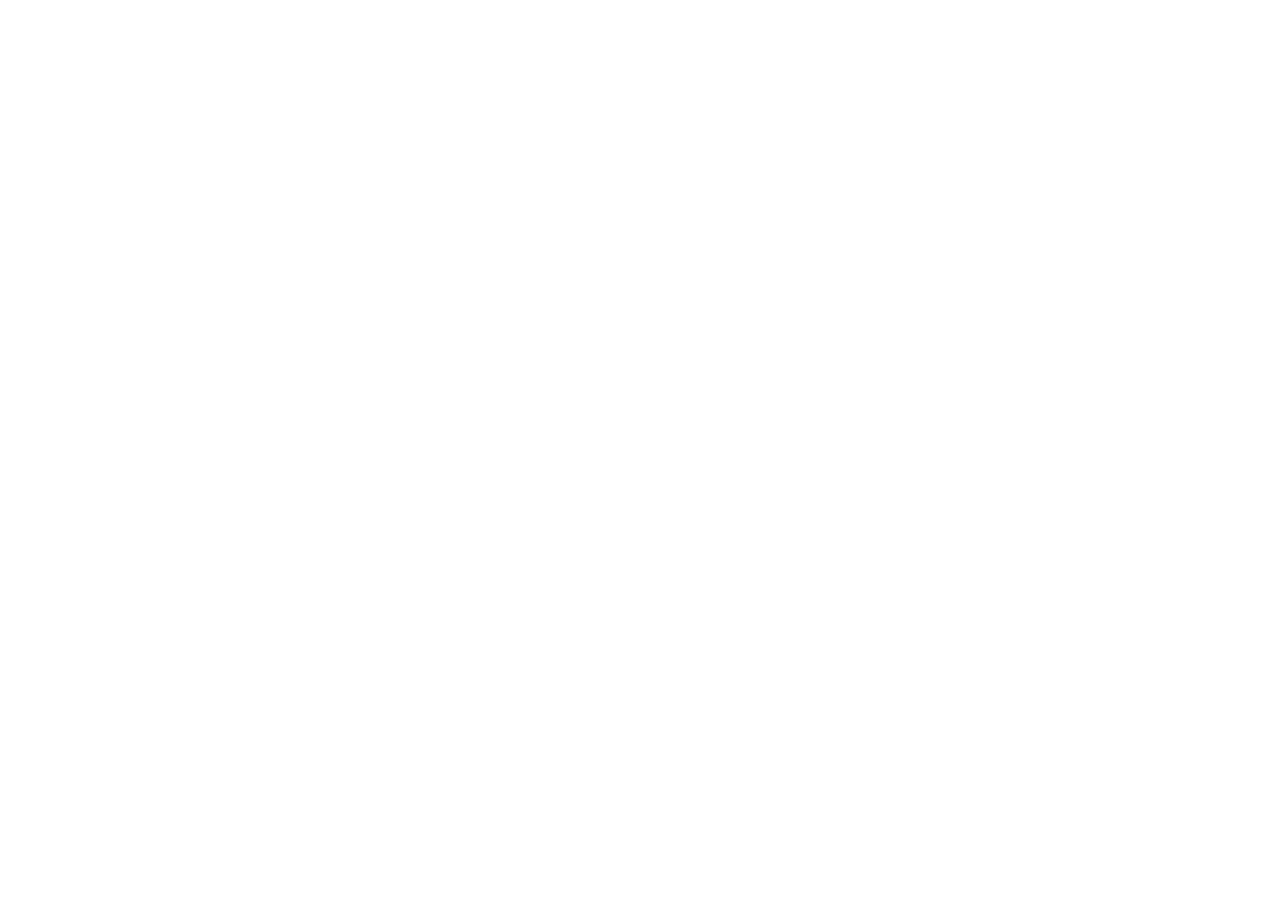
==== fuiaprovado/index.html @ 2efbf6ef "Add files via upload" ====
<!DOCTYPE html>
<html lang="pt-BR" dir="ltr">
<head>
<meta name="robots" content="index, follow">
<link rel="shortcut icon" href="data:">
<meta property="og:type" content="website">
<meta property="og:url" content="https://fuiaprovado.org/">
<meta property="og:title" content="Atalho para Ser Aprovado Rápido">
<meta property="og:description" content="DESCUBRA como pessoas comuns estão pegando um ATALHO e conseguindo ser APROVADAS em concurso público, estudando poucos meses.">
<meta property="og:image" content="images/tXWFQw4600900.png">
<meta charset="utf-8">
<meta name="viewport" content="width=device-width, initial-scale=1, shrink-to-fit=no">
<title>Atalho para Ser Aprovado Rápido</title>
<link rel="preconnect" href="https://fonts.googleapis.com">
<link rel="preconnect" href="https://fonts.gstatic.com" crossorigin>
<link href="https://fonts.googleapis.com/css2?family=Poppins:wght@400;500;600;700;800&amp;family=Roboto:wght@400;500;600;700;800&amp;family=Montserrat:wght@400;500;600;700;800&amp;display=swap" rel="stylesheet" media="print" onload="this.onload=null;this.removeAttribute('media');">
<style>.items-center{align-items:center}.grid-cols-6{grid-template-columns: repeat(6, minmax(0, 1fr))}.grid-cols-5{	grid-template-columns: repeat(5, minmax(0, 1fr))}.grid-cols-4{grid-template-columns: repeat(4, minmax(0, 1fr))}.grid-cols-2{grid-template-columns: repeat(2, minmax(0, 1fr))}.grid-cols-3{grid-template-columns: repeat(3, minmax(0, 1fr))}.grid-cols-1{grid-template-columns: repeat(1, minmax(0, 1fr))}.grid{display:grid}.basis-1\/2{flex-basis:50%}.flex{display:flex}.gap-1{gap:4px}.gap-2{gap:8px}.gap-4{gap:16px}.gap-6{gap:24px}.gap-12{48px}.gap-24{gap:96px}.justify-center{justify-content:center}.basis-full{flex-basis:100%}html{scroll-behavior:smooth;-webkit-touch-callout:none;-webkit-user-select:none;-khtml-user-select:none;-moz-user-select:none;-ms-user-select:none;user-select:none;-webkit-tap-highlight-color:transparent}body,center,dd,del,div,dt,em,footer,h1,h2,h3,h4,h5,h6,i,iframe,img,p,q,s,small,span,strike,strong,sub,sup,table,tbody,td,tr,u{margin:-1px 0 0 0;padding:0;border:0;font-size:100%;font:inherit;vertical-align:baseline;font-family:Roboto,sans-serif}.u{-moz-user-select:none;-webkit-user-select:none;cursor:default}table{border-collapse:collapse;border-spacing:0}body{line-height:1}body{background-color:#ffffff;overflow-x:hidden}iframe,img,svg{max-width:100%}h1,h1 b,h1 span,h2,h2 b,h2 span,h3,h3 b,h3 span{font-family:Poppins,sans-serif}a{text-decoration:none;font-family:Roboto,sans-serif}a.btn{font-family:Montserrat,sans-serif}em span.lg,em span.md,em span.sm{font-style:italic}@media (max-width:600px){.flex-large,.flex-small{margin-right:0!important;margin-bottom:16px}}.flexrow{display:flex;flex-direction:row;flex-wrap:wrap;align-items:center}.flex-large,.flex-small{flex-basis:100%}.flex-large:last-child,.flex-small:last-child{margin-right:0!important}@media (min-width:600px){.flex-small{flex:1;margin-bottom:0!important;padding-bottom:0!important}.flex-small.half{flex:0 0 calc(1 / 2 * 100%)}.flex-small.one-fifth{flex:0 0 calc(1 / 5 * 100%)}.flex-small.two-fifths{flex:0 0 calc(2 / 5 * 100%)}.flex-small.one-fourth{flex:0 0 calc(1 / 4 * 100%)}.flex-small.two-fourths{flex:0 0 calc(2 / 4 * 100%)}.flex-small.three-fourths{flex:0 0 calc(3 / 4 * 100%)}.flex-small.one-third{flex:0 0 calc(1 / 3 * 100%)}.flex-small.two-thirds{flex:0 0 calc(2 / 3 * 100%)}}@media (min-width:1000px){.flex-large{flex:1;margin-bottom:0}.flex-large.half{flex:0 0 calc(1 / 2 * 100%)}.flex-large.one-fifth{flex:0 0 calc(1 / 5 * 100%)}.flex-large.two-fifths{flex:0 0 calc(2 / 5 * 100%)}.flex-large.one-fourth,.flex-large.two-fourths{flex:0 0 calc(1 / 4 * 100%)}.flex-large.three-fourths{flex:0 0 calc(3 / 4 * 100%)}.flex-large.one-third{flex:0 0 calc(1 / 3 * 100%)}.flex-large.two-thirds{flex:0 0 calc(2 / 3 * 100%)}}@media (min-width:640px){.sm\:gap-1{gap:6px}.sm\:gap-2{gap:12px!important}.sm\:gap-4{gap:24px}.sm\:gap-6{gap:32px}.sm\:gap-12{gap:64px}.sm\:gap-24{gap:128px}.sm\:grid-cols-6{grid-template-columns:repeat(6,minmax(0,1fr))}.sm\:grid-cols-5{grid-template-columns:repeat(5,minmax(0,1fr))}.sm\:grid-cols-4{grid-template-columns:repeat(4,minmax(0,1fr))}.sm\:grid-cols-2{grid-template-columns:repeat(2,minmax(0,1fr))}.sm\:grid-cols-3{grid-template-columns:repeat(3,minmax(0,1fr))}.sm\:grid-cols-1{grid-template-columns:repeat(1,minmax(0,1fr))}}</style>
<link rel="preload" href="https://scripts.converteai.net/c17fd417-17ac-483f-8086-0407f2faa166/players/63f0d8cd026ea5000a0224a9/player.js" as="script">
<link rel="preload" href="https://cdn.converteai.net/lib/js/smartplayer/v1/smartplayer.min.js" as="script">
<link rel="preload" href="https://images.converteai.net/c17fd417-17ac-483f-8086-0407f2faa166/players/63f0d8cd026ea5000a0224a9/thumbnail.jpg" as="image">
<link rel="preload" href="https://cdn.converteai.net/c17fd417-17ac-483f-8086-0407f2faa166/63f0d8b142e9f70009e6e806/playlist.m3u8" as="fetch">
<link rel="dns-prefetch" href="https://cdn.converteai.net">
<link rel="dns-prefetch" href="https://scripts.converteai.net">
<link rel="dns-prefetch" href="https://images.converteai.net">
<link rel="dns-prefetch" href="https://api.vturb.com.br">
</head>
<body>
<style>
.uzYuBy4374684 {display: none}
@media (max-width: 640px) {
html {overflow-x:hidden}
}
</style>
<style>.zooming { animation: zooming 1.25s ease infinite; } @keyframes zooming { 0% { transform: scale(1, 1); } 50% { transform: scale(1.1, 1.1); } 100% { transform: scale(1, 1); } }</style>
<style>.px-1{padding-left:4px;padding-right:4px}.pt-0.5{padding-top:2px}.mt-4{margin-top:16px}@media (min-width:640px){.sm\:text-sm{font-size:14px;line-height:20px}}.mt-2{margin-top:8px}.mb-2{margin-bottom:8px}.flex{display:flex}.w-full{width:100%}.space-x-1>:not([hidden])~:not([hidden]){margin-left:.25rem}.items-center{align-items:center}.font-\[Helvetica\]{font-family:Helvetica,Arial,sans-serif}.cursor-pointer{cursor:pointer}.rounded-full{border-radius:99999px}.h-12{height:48px}.w-12{width:48px}.flex-col{flex-direction:column}.py-1{padding-top:4px;padding-bottom:4px}.px-3{padding-left:12px;padding-right:12px}.pl-0\.5,.px-0\.5{padding-left:2px}.rounded-\[18px\]{border-radius:18px}.bg-stone-100{background-color:#f5f5f4}.px-0\.5{padding-right:2px}.font-semibold{font-weight:600}.text-\[\#365899\]{color:#365899}.text-\[13px\]{font-size:13px}.leading-4{line-height:16px}.hover\:underline:hover{text-decoration-line:underline}.text-sm{font-size:14px}.relative{position:relative}.justify-between{justify-content:space-between}.grow{flex-grow:1}.text-xs{font-size:12px}.text-\[\#90949c\]{color:#90949c}.ml-px{margin-left:1px}.gap-1{gap:4px}.w-fit{width:fit-content}.hidden{display:none}.-mt-1{margin-top:-4px}.-mt-2{margin-top:-8px}.mr-2{margin-right:8px}.h-4,.h-5{height:16px}.drop-shadow{--tw-drop-shadow:drop-shadow(0 1px 2px rgba(0, 0, 0, 0.1)) drop-shadow(0 1px 1px rgba(0, 0, 0, 0.06));filter:var(--tw-drop-shadow)}.bg-slate-50{background-color:#f8fafc}.py-0\.5{padding-top:2px;padding-bottom:2px}.pr-1{padding-right:4px}.block{display:block}.w-4{width:16px}.-ml-1{margin-left:-4px}.ml-4{margin-left:16px}.gap-x-0\.5{column-gap:2px}.mr-0\.5{margin-right:2px;margin-left:2px}.border-l{border-left-width:1px}.border-slate-300{border-color:#cbd5e1}.border-dotted{border-style:dotted}.ml-5{margin-left:20px}.h-8{height:32px}.w-8{width:32px}.h-10{height:40px}.w-10{width:40px}@media (min-width:640px){.sm\:w-16{width:64px}.sm\:ml-12{margin-left:48px}}.pl-2{padding-left:8px}</style>
<iframe src="https://go.hotmart.com/O6185110C" style="display:none"></iframe>
<div class="division-1657813536866__wrapper">
<style>
#division-1657813536866 {
position: relative;
padding: 3vh 20vw 1vh 20vw;
background-color: #ffffff;
}
@media (max-width:1200px) {
#division-1657813536866 {
padding: 2.25vh 15vw 0.75vh 15vw;
}
}
@media (max-width:600px) {
#division-1657813536866 {
padding: 1.5vh 1.5vw 0.001vh 1.5vw;
}
}
</style>
<div id="division-1657813536866" class="nMbjaC4222571">
<style>
.video-1657813533086ArMz3l {
border: 1px solid #4adede;
box-shadow: 0 0 6px 3px rgba(74, 222, 222, 0.33);
border-radius: 4px;
}
video.smartplayer-video {
border-radius: NaNpx !important;
}
</style>
<div class="video-1657813533086ArMz3l">
<div id="vid_63f0d8cd026ea5000a0224a9" style="position:relative;width:100%;padding: 56.25% 0 0;"><img id="thumb_63f0d8cd026ea5000a0224a9" src="images/thumbnail.jpg" style="position:absolute;top:0;left:0;width:100%;height:100%;object-fit:cover;display:block;"><div id="backdrop_63f0d8cd026ea5000a0224a9" style="position:absolute;top:0;width:100%;height:100%;-webkit-backdrop-filter:blur(5px);backdrop-filter:blur(5px);"></div></div><script type="text/javascript" id="scr_63f0d8cd026ea5000a0224a9">var s=document.createElement("script");s.src="https://scripts.converteai.net/c17fd417-17ac-483f-8086-0407f2faa166/players/63f0d8cd026ea5000a0224a9/player.js",s.async=!0,document.head.appendChild(s);</script>
</div>
<div class="description-16578141835486qxbNr">
<style>
.description-16578141835486qxbNr-element h3 {
font-size: 1.32vw;
text-align: center;
padding-top: 3vh;
padding-bottom: 2vh;
color: #000000;
line-height: 1.1;
font-weight: 400;
false
}
@media (max-width: 1200px) {
.description-16578141835486qxbNr-element h3 {
font-size: 1.80vw;
padding-top: 2.25vh;
padding-bottom: 1.5vh;
}
}
@media (max-width: 640px) {
.description-16578141835486qxbNr-element h3 {
font-size: 4.00vw;
padding-top: 2.25vh;
padding-bottom: 1.5vh;
text-align: center;
}
}
</style>
<div class="description-16578141835486qxbNr-element ">
<h3>
<span class="xl"></span> pessoas assistindo agora...
</h3>
</div>
</div>
<div class="button-1657813946622FRFjIW uzYuBy4374684">
<style>
a.button-1657813946622FRFjIW-element {
background-color: #ffd500;
border-radius: 4px;
border: none;
color: #000000;
padding: 16px 32px 16px 32px;
font-weight: 600;
display: block;
width: fit-content;
text-align: center;
margin: 4vh auto 2vh auto;
font-size: 1.49vw;
box-sizing: border-box;
max-width: 100%;
}
@media (max-width: 1200px) {
a.button-1657813946622FRFjIW-element {
font-size: 1.69vw;
margin: 2.64vh auto 1.5vh auto
}
}
@media (max-width: 640px) {
a.button-1657813946622FRFjIW-element {
font-size: 3.94vw;
margin: 2vh auto 1vh auto
}
}
</style>
<a href="https://pay.kiwify.com.br/SSVUXRl" target="_blank" class="btn button-1657813946622FRFjIW-element zooming">
QUERO SER APROVADO
</a>
</div>
<div class="hyperlink-XpykHe2283386 uzYuBy4374684">
<style>
.hyperlink-XpykHe2283386-element {
font-size: 1.20vw;
font-weight: 500;
color: #0d6efd !important;
text-align: center;
display: block;
margin: 2vh auto 2vh auto;
padding: 0 !important;
}
@media (max-width: 1200px) {
.hyperlink-XpykHe2283386-element {
font-size: 2.10vw;
}
}
@media (max-width: 640px) {
.hyperlink-XpykHe2283386-element {
font-size: 3.00vw;
}
}
</style>
<a class="hyperlink-XpykHe2283386-element" href="https://pay.kiwify.com.br/SSVUXRl" target="_blank" rel="nofollow">
̶A̶d̶i̶c̶i̶o̶n̶a̶r̶ ̶a̶o̶ ̶c̶a̶r̶r̶i̶n̶h̶o̶ ̶p̶o̶r̶ ̶R̶$̶ ̶4̶9̶7̶
</a>
</div>
<div class="hyperlink-1657814165233XBbbd5 uzYuBy4374684">
<style>
.hyperlink-1657814165233XBbbd5-element {
font-size: 1.20vw;
font-weight: 500;
color: #0d6efd !important;
text-align: center;
display: block;
margin: 2vh auto 2vh auto;
padding: 0 !important;
}
@media (max-width: 1200px) {
.hyperlink-1657814165233XBbbd5-element {
font-size: 2.10vw;
}
}
@media (max-width: 640px) {
.hyperlink-1657814165233XBbbd5-element {
font-size: 3.00vw;
}
}
</style>
<a class="hyperlink-1657814165233XBbbd5-element" href="https://pay.kiwify.com.br/SSVUXRl" target="_blank" rel="nofollow">
Adicionar ao carrinho por 12x de R$ 19,78 (APENAS HOJE <span class="sm"></span>)
</a>
</div>
</div>
</div>
<div class="division-WgwioL1836664__wrapper">
<style>
#division-WgwioL1836664 {
position: relative;
padding: 3vh 20vw 0.01vh 20vw;
background-color: #ffffff;
}
@media (max-width:1200px) {
#division-WgwioL1836664 {
padding: 2.25vh 15vw 0.001vh 15vw;
}
}
@media (max-width:600px) {
#division-WgwioL1836664 {
padding: 1.5vh 1.5vw 1.5vh 1.5vw;
}
}
</style>
<div id="division-WgwioL1836664" class="tAoICX4222596 uzYuBy4374684">
<div class="subheadline-qNticn1808880">
<style>
.subheadline-qNticn1808880-element h2 {
font-size: 1.65vw;
text-align: center;
padding-top: 2vh;
padding-bottom: 2vh;
color: #000000;
line-height: 1.1;
font-weight: 400;
false
}
@media (max-width: 1200px) {
.subheadline-qNticn1808880-element h2 {
font-size: 2.50vw;
padding-top: 1.5vh;
padding-bottom: 1.5vh;
}
}
@media (max-width: 640px) {
.subheadline-qNticn1808880-element h2 {
font-size: 4.38vw;
padding-top: 1.5vh;
padding-bottom: 1.5vh;
text-align: center;
}
}
</style>
<div class="subheadline-qNticn1808880-element subheadline">
<h2>
<b>ALGUNS DOS APROVADOS:</b>
</h2>
</div>
</div>
</div>
</div>
<div class="division-1657814269107__wrapper">
<style>
#division-1657814269107 {
position: relative;
padding: 3vh 20vw 3vh 20vw;
background-color: #ffffff;
}
@media (max-width:1200px) {
#division-1657814269107 {
padding: 2.25vh 15vw 2.25vh 15vw;
}
}
@media (max-width:600px) {
#division-1657814269107 {
padding: 1.5vh 1.5vw 1.5vh 1.5vw;
}
}
</style>
<div id="division-1657814269107" class="Jmtdcf4222596 grid grid-cols-1 sm:grid-cols-2 items-center gap-1 sm:gap-2 uzYuBy4374684">
<style>
.video-ptxRKp7830856 iframe {
border: none;
box-shadow: none;
border-radius: undefined;
}
</style>
<div class="video-ptxRKp7830856" style="padding:56.25% 0 0 0;position:relative;">
<iframe id="player-ptxRKp7830856" src="https://www.youtube.com/embed/by9CtiFEdO0?controls=0&amp;rel=0&amp;controls=0&amp;showinfo=0&amp;playsinline=1&amp;enablejsapi=1" title="YouTube video player" frameborder="0" allow="accelerometer; autoplay; clipboard-write; encrypted-media; gyroscope; picture-in-picture" allowfullscreen style="position:absolute;top:0;left:0;width:100%;height:100%;"></iframe>
</div>
<style>
.video-Khgisn7883831 iframe {
border: none;
box-shadow: none;
border-radius: undefined;
}
</style>
<div class="video-Khgisn7883831" style="padding:56.25% 0 0 0;position:relative;">
<iframe id="player-Khgisn7883831" src="https://www.youtube.com/embed/de0HfbcaMDQ?controls=0&amp;rel=0&amp;controls=0&amp;showinfo=0&amp;playsinline=1&amp;enablejsapi=1" title="YouTube video player" frameborder="0" allow="accelerometer; autoplay; clipboard-write; encrypted-media; gyroscope; picture-in-picture" allowfullscreen style="position:absolute;top:0;left:0;width:100%;height:100%;"></iframe>
</div>
<style>
.video-ujPqev7886728 iframe {
border: none;
box-shadow: none;
border-radius: undefined;
}
</style>
<div class="video-ujPqev7886728" style="padding:56.25% 0 0 0;position:relative;">
<iframe id="player-ujPqev7886728" src="https://www.youtube.com/embed/hXRlR2Gz1sQ?controls=0&amp;rel=0&amp;controls=0&amp;showinfo=0&amp;playsinline=1&amp;enablejsapi=1" title="YouTube video player" frameborder="0" allow="accelerometer; autoplay; clipboard-write; encrypted-media; gyroscope; picture-in-picture" allowfullscreen style="position:absolute;top:0;left:0;width:100%;height:100%;"></iframe>
</div>
<style>
.video-dLAbSg7887616 iframe {
border: none;
box-shadow: none;
border-radius: undefined;
}
</style>
<div class="video-dLAbSg7887616" style="padding:56.25% 0 0 0;position:relative;">
<iframe id="player-dLAbSg7887616" src="https://www.youtube.com/embed/SIInbLLJky0?controls=0&amp;rel=0&amp;controls=0&amp;showinfo=0&amp;playsinline=1&amp;enablejsapi=1" title="YouTube video player" frameborder="0" allow="accelerometer; autoplay; clipboard-write; encrypted-media; gyroscope; picture-in-picture" allowfullscreen style="position:absolute;top:0;left:0;width:100%;height:100%;"></iframe>
</div>
<style>
.video-WiBbCz7888239 iframe {
border: none;
box-shadow: none;
border-radius: undefined;
}
</style>
<div class="video-WiBbCz7888239" style="padding:56.25% 0 0 0;position:relative;">
<iframe id="player-WiBbCz7888239" src="https://www.youtube.com/embed/lLqpCHgCPtw?controls=0&amp;rel=0&amp;controls=0&amp;showinfo=0&amp;playsinline=1&amp;enablejsapi=1" title="YouTube video player" frameborder="0" allow="accelerometer; autoplay; clipboard-write; encrypted-media; gyroscope; picture-in-picture" allowfullscreen style="position:absolute;top:0;left:0;width:100%;height:100%;"></iframe>
</div>
<style>
.video-ngpRMm7888863 iframe {
border: none;
box-shadow: none;
border-radius: undefined;
}
</style>
<div class="video-ngpRMm7888863" style="padding:56.25% 0 0 0;position:relative;">
<iframe id="player-ngpRMm7888863" src="https://www.youtube.com/embed/VNS_aFqv55Y?controls=0&amp;rel=0&amp;controls=0&amp;showinfo=0&amp;playsinline=1&amp;enablejsapi=1" title="YouTube video player" frameborder="0" allow="accelerometer; autoplay; clipboard-write; encrypted-media; gyroscope; picture-in-picture" allowfullscreen style="position:absolute;top:0;left:0;width:100%;height:100%;"></iframe>
</div>
<style>
.video-AriXbd7908991 iframe {
border: none;
box-shadow: none;
border-radius: undefined;
}
</style>
<div class="video-AriXbd7908991" style="padding:56.25% 0 0 0;position:relative;">
<iframe id="player-AriXbd7908991" src="https://www.youtube.com/embed/f2atwmNXGg4?controls=0&amp;rel=0&amp;controls=0&amp;showinfo=0&amp;playsinline=1&amp;enablejsapi=1" title="YouTube video player" frameborder="0" allow="accelerometer; autoplay; clipboard-write; encrypted-media; gyroscope; picture-in-picture" allowfullscreen style="position:absolute;top:0;left:0;width:100%;height:100%;"></iframe>
</div>
<div class="subheadline-AtrXER1748282">
<style>
.subheadline-AtrXER1748282-element h2 {
font-size: 1.65vw;
text-align: center;
padding-top: 2vh;
padding-bottom: 2vh;
color: #000000;
line-height: 1.1;
font-weight: 400;
false
}
@media (max-width: 1200px) {
.subheadline-AtrXER1748282-element h2 {
font-size: 2.50vw;
padding-top: 1.5vh;
padding-bottom: 1.5vh;
}
}
@media (max-width: 640px) {
.subheadline-AtrXER1748282-element h2 {
font-size: 4.38vw;
padding-top: 1.5vh;
padding-bottom: 1.5vh;
text-align: center;
}
}
</style>
<div class="subheadline-AtrXER1748282-element subheadline">
<h2>
<b>O PRÓXIMO PODE SER VOCÊ!</b>
</h2>
</div>
</div>
</div>
</div>
<div class="division-wuWiaN7816232__wrapper">
<style>
#division-wuWiaN7816232 {
position: relative;
padding: 3vh 20vw 3vh 20vw;
background-color: #ffffff;
}
@media (max-width:1200px) {
#division-wuWiaN7816232 {
padding: 2.25vh 15vw 2.25vh 15vw;
}
}
@media (max-width:600px) {
#division-wuWiaN7816232 {
padding: 1.5vh 1.5vw 1.5vh 1.5vw;
}
}
</style>
<div id="division-wuWiaN7816232" class="akomIb4222598">
<style>.px-1{padding-left:4px;padding-right:4px}.pt-0.5{padding-top:2px}.mt-4{margin-top:16px}@media (min-width:640px){.sm\:text-sm{font-size:14px;line-height:20px}}.mt-2{margin-top:8px}.mb-2{margin-bottom:8px}.flex{display:flex}.w-full{width:100%}.space-x-1>:not([hidden])~:not([hidden]){margin-left:.25rem}.items-center{align-items:center}.font-\[Helvetica\]{font-family:Helvetica,Arial,sans-serif}.cursor-pointer{cursor:pointer}.rounded-full{border-radius:99999px}.h-12{height:48px}.w-12{width:48px}.flex-col{flex-direction:column}.py-1{padding-top:4px;padding-bottom:4px}.px-3{padding-left:12px;padding-right:12px}.pl-0\.5,.px-0\.5{padding-left:2px}.rounded-\[18px\]{border-radius:18px}.bg-stone-100{background-color:#f5f5f4}.px-0\.5{padding-right:2px}.font-semibold{font-weight:600}.text-\[\#365899\]{color:#365899}.text-\[13px\]{font-size:13px}.leading-4{line-height:16px}.hover\:underline:hover{text-decoration-line:underline}.text-sm{font-size:14px}.relative{position:relative}.justify-between{justify-content:space-between}.grow{flex-grow:1}.text-xs{font-size:12px}.text-\[\#90949c\]{color:#90949c}.ml-px{margin-left:1px}.gap-1{gap:4px}.w-fit{width:fit-content}.hidden{display:none}.-mt-1{margin-top:-4px}.-mt-2{margin-top:-8px}.mr-2{margin-right:8px}.h-4,.h-5{height:16px}.drop-shadow{--tw-drop-shadow:drop-shadow(0 1px 2px rgba(0, 0, 0, 0.1)) drop-shadow(0 1px 1px rgba(0, 0, 0, 0.06));filter:var(--tw-drop-shadow)}.bg-slate-50{background-color:#f8fafc}.py-0\.5{padding-top:2px;padding-bottom:2px}.pr-1{padding-right:4px}.block{display:block}.w-4{width:16px}.z-10{z-index:10}.-ml-1{margin-left:-4px}.ml-4{margin-left:16px}.gap-x-0\.5{column-gap:2px}.mr-0\.5{margin-right:2px;margin-left:2px}.border-l{border-left-width:1px}.border-slate-300{border-color:#cbd5e1}.border-dotted{border-style:dotted}.ml-5{margin-left:20px}.h-8{height:32px}.w-8{width:32px}.h-10{height:40px}.w-10{width:40px}@media (min-width:640px){.sm\:w-16{width:64px}.sm\:ml-12{margin-left:48px}}.pl-2{padding-left:8px}</style>
<div class="fbComments-cokMFG7816232" style="margin-left:auto;margin-right:auto">
<style>
.fbComments-cokMFG7816232-element {
padding: 16px;
border-radius:20px;
background-color:#fff;
}
.fbComments-cokMFG7816232-element p, .fbComments-cokMFG7816232-element span {
font-family: 'Helvetica', 'Arial', sans-serif;
}
</style>
<div id="testimonials" class="fbComments-cokMFG7816232-element">
<p class="text-xs sm:text-sm leading-4 font-semibold mb-2">
Mostrando 7 comentários
</p>
<div class="mb-2">
<div class="flex w-full space-x-1 items-center font-[Helvetica]">
<img src="images/vYzYKk6936633.jpeg" class="cursor-pointer rounded-full h-10 w-10">
<div class="flex w-full flex-col py-1 px-3 rounded-[18px] bg-stone-100">
<div class="px-0.5 py-1">
<p class="font-semibold text-[#365899] text-[13px] leading-4 cursor-pointer hover:underline">
Victor Andrade
</p>
<p class="text-sm leading-4 pt-0.5">
Nessa apresentação aprendi mais coisas do que em muitos cursos pagos. Imagina como deve ser o Guia Prático.
</p>
</div>
</div>
</div>
<div class="flex w-full justify-between">
<div class="w-12 sm:w-16"></div>
<div class="grow flex gap-1 text-xs pt-0.5">
<p class="font-semibold cursor-pointer hover:underline text-[#90949c]">
Curtir
</p>
<p class="text-[#90949c]">·</p>
<p class="font-semibold cursor-pointer hover:underline text-[#90949c]">
Responder
</p>
<p class="text-[#90949c]">·</p>
<div class="text-[#90949c] flex gap-x-0.5 cursor-pointer hover:underline">
<p class="text-xs text-[#90949c]">
33
</p>
<p class="text-[#90949c] ">min</p>
</div>
</div>
<div class="-mt-2 mr-2 h-5 flex items-center relative drop-shadow rounded-full bg-slate-50 py-0.5 px-1 w-fit">
<img class="w-4 block" src="images/l.png">
<img class="w-4 -ml-1 mr-0.5" src="images/h.png">
<span class="text-xs text-[#90949c] pt-0.5">
891
</span>
</div>
</div>
</div>
<div class="border-l border-slate-300 border-dotted ml-5 sm:ml-12 pl-2 mb-2">
<div class="flex w-full space-x-1 items-center">
<img src="images/HYalCY6952971.jpeg" class="cursor-pointer rounded-full h-8 w-8">
<div class="flex w-full flex-col py-1 px-3 rounded-[18px] bg-stone-100">
<div class="px-0.5 py-1">
<p class="font-semibold text-[#365899] text-xs cursor-pointer hover:underline">
Amanda Felix
</p>
<p class="text-sm leading-4 pt-0.5">
sou aluna do Kalebe e só tenho a agradecer a ajuda
</p>
</div>
</div>
</div>
<div class="flex w-full justify-between">
<div class="w-10 sm:w-16"></div>
<div class="grow flex gap-1 text-xs">
<p class="font-semibold hover:underline cursor-pointer text-[#90949c]">
Curtir
</p>
<p class="text-[#90949c]">·</p>
<p class="font-semibold hover:underline cursor-pointer text-[#90949c]">
Responder
</p>
<p class="text-[#90949c]">·</p>
<div class="text-[#90949c] flex gap-x-0.5 cursor-pointer hover:underline">
<p class="text-xs text-[#90949c]">
1
</p>
<p class="text-[#90949c] ">min</p>
</div>
</div>
<div class="-mt-2 mr-2 h-5 flex items-center relative drop-shadow rounded-full bg-slate-50 py-0.5 px-1 w-fit">
<img class="w-4 block" src="images/l.png">
<img class="w-4 -ml-1 mr-0.5" src="images/h.png">
<span class="text-xs text-[#90949c] pt-0.5">
57
</span>
</div>
</div>
</div>
<div class="mb-2">
<div class="flex w-full space-x-1 items-center font-[Helvetica]">
<img src="images/vDbFjJ6803051.jpeg" class="cursor-pointer rounded-full h-10 w-10">
<div class="flex w-full flex-col py-1 px-3 rounded-[18px] bg-stone-100">
<div class="px-0.5 py-1">
<p class="font-semibold text-[#365899] text-[13px] leading-4 cursor-pointer hover:underline">
Alana Santos
</p>
<p class="text-sm leading-4 pt-0.5">
Alguém aí de <span class="md"></span> está estudando?
</p>
</div>
</div>
</div>
<div class="flex w-full justify-between">
<div class="w-12 sm:w-16"></div>
<div class="grow flex gap-1 text-xs pt-0.5">
<p class="font-semibold cursor-pointer hover:underline text-[#90949c]">
Curtir
</p>
<p class="text-[#90949c]">·</p>
<p class="font-semibold cursor-pointer hover:underline text-[#90949c]">
Responder
</p>
<p class="text-[#90949c]">·</p>
<div class="text-[#90949c] flex gap-x-0.5 cursor-pointer hover:underline">
<p class="text-xs text-[#90949c]">
15
</p>
<p class="text-[#90949c] ">min</p>
</div>
</div>
<div class="-mt-2 mr-2 h-5 flex items-center relative drop-shadow rounded-full bg-slate-50 py-0.5 px-1 w-fit">
<img class="w-4 block" src="images/l.png">
<img class="w-4 -ml-1 mr-0.5" src="images/h.png">
<span class="text-xs text-[#90949c] pt-0.5">
33
</span>
</div>
</div>
</div>
<div class="border-l border-slate-300 border-dotted ml-5 sm:ml-12 pl-2 mb-2">
<div class="flex w-full space-x-1 items-center">
<img src="images/iHgzXz7097983.jpeg" class="cursor-pointer rounded-full h-8 w-8">
<div class="flex w-full flex-col py-1 px-3 rounded-[18px] bg-stone-100">
<div class="px-0.5 py-1">
<p class="font-semibold text-[#365899] text-xs cursor-pointer hover:underline">
Gustavo Silva
</p>
<p class="text-sm leading-4 pt-0.5">
Oi Alana, eu sou de <span class="md"></span> eu estava parado, mas voltei agora
</p>
</div>
</div>
</div>
<div class="flex w-full justify-between">
<div class="w-10 sm:w-16"></div>
<div class="grow flex gap-1 text-xs">
<p class="font-semibold hover:underline cursor-pointer text-[#90949c]">
Curtir
</p>
<p class="text-[#90949c]">·</p>
<p class="font-semibold hover:underline cursor-pointer text-[#90949c]">
Responder
</p>
<p class="text-[#90949c]">·</p>
<div class="text-[#90949c] flex gap-x-0.5 cursor-pointer hover:underline">
<p class="text-xs text-[#90949c]">
9
</p>
<p class="text-[#90949c] ">min</p>
</div>
</div>
<div class="-mt-2 mr-2 h-5 flex items-center relative drop-shadow rounded-full bg-slate-50 py-0.5 px-1 w-fit">
<img class="w-4 block" src="images/l.png">
<img class="w-4 -ml-1 mr-0.5" src="images/h.png">
<span class="text-xs text-[#90949c] pt-0.5">
25
</span>
</div>
</div>
</div>
<div class="border-l border-slate-300 border-dotted ml-5 sm:ml-12 pl-2 mb-2">
<div class="flex w-full space-x-1 items-center">
<img src="images/vDbFjJ6803051.jpeg" class="cursor-pointer rounded-full h-8 w-8">
<div class="flex w-full flex-col py-1 px-3 rounded-[18px] bg-stone-100">
<div class="px-0.5 py-1">
<p class="font-semibold text-[#365899] text-xs cursor-pointer hover:underline">
Alana Santos
</p>
<p class="text-sm leading-4 pt-0.5">
show, que legal
</p>
</div>
</div>
</div>
<div class="flex w-full justify-between">
<div class="w-10 sm:w-16"></div>
<div class="grow flex gap-1 text-xs">
<p class="font-semibold hover:underline cursor-pointer text-[#90949c]">
Curtir
</p>
<p class="text-[#90949c]">·</p>
<p class="font-semibold hover:underline cursor-pointer text-[#90949c]">
Responder
</p>
<p class="text-[#90949c]">·</p>
<div class="text-[#90949c] flex gap-x-0.5 cursor-pointer hover:underline">
<p class="text-xs text-[#90949c]">
3
</p>
<p class="text-[#90949c] ">min</p>
</div>
</div>
<div class="-mt-2 mr-2 h-5 flex items-center relative drop-shadow rounded-full bg-slate-50 py-0.5 px-1 w-fit">
<img class="w-4 block" src="images/l.png">
<img class="w-4 -ml-1 mr-0.5" src="images/h.png">
<span class="text-xs text-[#90949c] pt-0.5">
3
</span>
</div>
</div>
</div>
<div class="mb-2">
<div class="flex w-full space-x-1 items-center font-[Helvetica]">
<img src="images/Etlvke6840099.jpeg" class="cursor-pointer rounded-full h-10 w-10">
<div class="flex w-full flex-col py-1 px-3 rounded-[18px] bg-stone-100">
<div class="px-0.5 py-1">
<p class="font-semibold text-[#365899] text-[13px] leading-4 cursor-pointer hover:underline">
Robson Heleno
</p>
<p class="text-sm leading-4 pt-0.5">
Muito bom essas técnicas que o Kalebe ensinou no video, quero entrar na turma fechada. Ainda tem vaga?
</p>
</div>
</div>
</div>
<div class="flex w-full justify-between">
<div class="w-12 sm:w-16"></div>
<div class="grow flex gap-1 text-xs pt-0.5">
<p class="font-semibold cursor-pointer hover:underline text-[#90949c]">
Curtir
</p>
<p class="text-[#90949c]">·</p>
<p class="font-semibold cursor-pointer hover:underline text-[#90949c]">
Responder
</p>
<p class="text-[#90949c]">·</p>
<div class="text-[#90949c] flex gap-x-0.5 cursor-pointer hover:underline">
<p class="text-xs text-[#90949c]">
2
</p>
<p class="text-[#90949c] ">min</p>
</div>
</div>
<div class="-mt-2 mr-2 h-5 flex items-center relative drop-shadow rounded-full bg-slate-50 py-0.5 px-1 w-fit">
<img class="w-4 block" src="images/l.png">
<img class="w-4 -ml-1 mr-0.5" src="images/h.png">
<span class="text-xs text-[#90949c] pt-0.5">
116
</span>
</div>
</div>
</div>
<div class="mb-2">
<div class="flex w-full space-x-1 items-center font-[Helvetica]">
<img src="images/PpBajl6855853.jpeg" class="cursor-pointer rounded-full h-10 w-10">
<div class="flex w-full flex-col py-1 px-3 rounded-[18px] bg-stone-100">
<div class="px-0.5 py-1">
<p class="font-semibold text-[#365899] text-[13px] leading-4 cursor-pointer hover:underline">
Patrícia Ribeiro
</p>
<p class="text-sm leading-4 pt-0.5">
Já sou aluna e estou amando.
</p>
</div>
</div>
</div>
<div class="flex w-full justify-between">
<div class="w-12 sm:w-16"></div>
<div class="grow flex gap-1 text-xs pt-0.5">
<p class="font-semibold cursor-pointer hover:underline text-[#90949c]">
Curtir
</p>
<p class="text-[#90949c]">·</p>
<p class="font-semibold cursor-pointer hover:underline text-[#90949c]">
Responder
</p>
<p class="text-[#90949c]">·</p>
<div class="text-[#90949c] flex gap-x-0.5 cursor-pointer hover:underline">
<p class="text-xs text-[#90949c]">
agora
</p>
<p class="text-[#90949c] hidden">min</p>
</div>
</div>
<div class="-mt-2 mr-2 h-5 flex items-center relative drop-shadow rounded-full bg-slate-50 py-0.5 px-1 w-fit">
<img class="w-4 block" src="images/l.png">
<img class="w-4 -ml-1 mr-0.5" src="images/h.png">
<span class="text-xs text-[#90949c] pt-0.5">
5
</span>
</div>
</div>
</div>
<p class="text-xs sm:text-sm leading-4 font-semibold mt-4" style="color:#555;text-align:center;">
Você precisa estar logado para comentar.
</p>
</div>
</div>
</div>
</div>
<div class="division-1657814825221__wrapper">
<style>
#division-1657814825221 {
position: relative;
padding: 4vh 20vw 4vh 20vw;
background-color: #222222;
}
@media (max-width:1200px) {
#division-1657814825221 {
padding: 3vh 15vw 3vh 15vw;
}
}
@media (max-width:600px) {
#division-1657814825221 {
padding: 3.75vh 1.5vw 3.75vh 1.5vw;
}
}
</style>
<div id="division-1657814825221" class="gdWYsz4222601">
<div class="footer-1657814831958Q4sQ3C">
<style>
.footer-1657814831958Q4sQ3C-element {
text-align: center;
font-size: 1.20vw;
color: #ffffff;
}
.footer-1657814831958Q4sQ3C-element a {
padding: 0 !important;
color: #ffffff !important;
}
@media (max-width:1200px) {
.footer-1657814831958Q4sQ3C-element {
text-align: center;
font-size: 1.95vw;
color: #ffffff;
}
}
@media (max-width:640px) {
.footer-1657814831958Q4sQ3C-element {
text-align: center;
font-size: 3.30vw;
color: #ffffff;
}
}
</style>
<footer class="footer-1657814831958Q4sQ3C-element">
<p><strong>Copyright 2023 – ®</strong></p>
<p style="margin-top:4px;"></p>
<div style="display:flex;align-items:center;justify-content:center;margin-top:24px;">
<a id="t" style="margin-right:12px" href="#" target="_blank">
Termos de Uso
</a> <span style="margin-right:12px">·</span>
<a id="p" href="#" target="_blank">
Privacidade
</a>
</div>
<p style="margin-top:24px;">
contato@fuiaprovado.com
</p>
<script>
          const pr = window.location.href + "/privacidade",
            te = window.location.href + "/termos";
            document.getElementById("p").setAttribute("href", pr), document.getElementById("t").setAttribute("href", te);
</script>
</footer></div>
</div>
</div>
<script>
    let prefix = ["https://pay.kiwify.com.br"];

function getParams() {
    let t = "",
        e = window.top.location.href,
        r = new URL(e);
    if (null != r) {
        let a = r.searchParams.get("utm_source"),
            n = r.searchParams.get("utm_medium"),
            o = r.searchParams.get("utm_campaign"),
            m = r.searchParams.get("utm_term"),
            c = r.searchParams.get("utm_content"); - 1 !== e.indexOf("?") &console.log(t)
    }
    return t
}! function() {
    var t = new URLSearchParams(window.location.search);
    t.toString() && document.querySelectorAll("a").forEach(function(e) {
        for (let r = 0; r < prefix.length; r++) - 1 !== e.href.indexOf(prefix[r]) && (-1 === e.href.indexOf("?") ? e.href += "?" + t.toString() + getParams() : e.href += "&" + t.toString() + getParams())
    })
}();
</script>
<script src="js/uzYuBy4374684.js" charset="utf-8"></script>
</body>
</html>
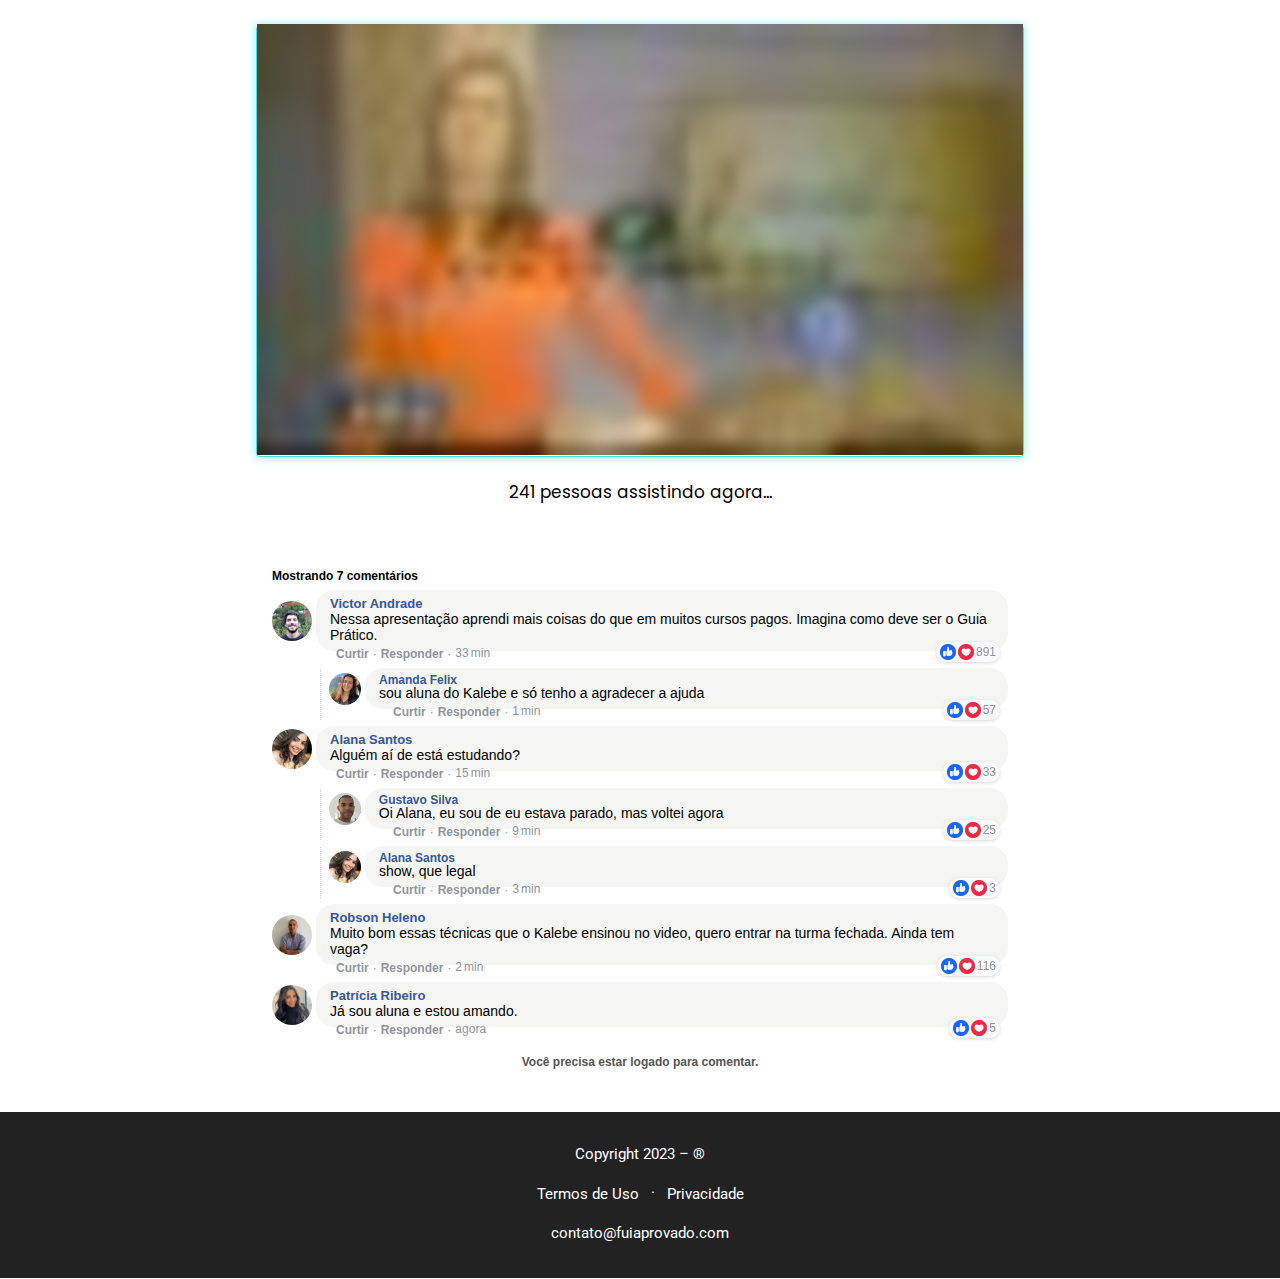
==== commit 75295ebc: "Update index.html" ====
--- a/fuiaprovado/index.html
+++ b/fuiaprovado/index.html
@@ -96,7 +96,7 @@
 </style>
 <div class="description-16578141835486qxbNr-element ">
 <h3>
-<span class="xl"></span> pessoas assistindo agora...
+<span class="xl"></span> 241 pessoas assistindo agora...
 </h3>
 </div>
 </div>
@@ -788,4 +788,4 @@
 </script>
 <script src="js/uzYuBy4374684.js" charset="utf-8"></script>
 </body>
-</html>+</html>
